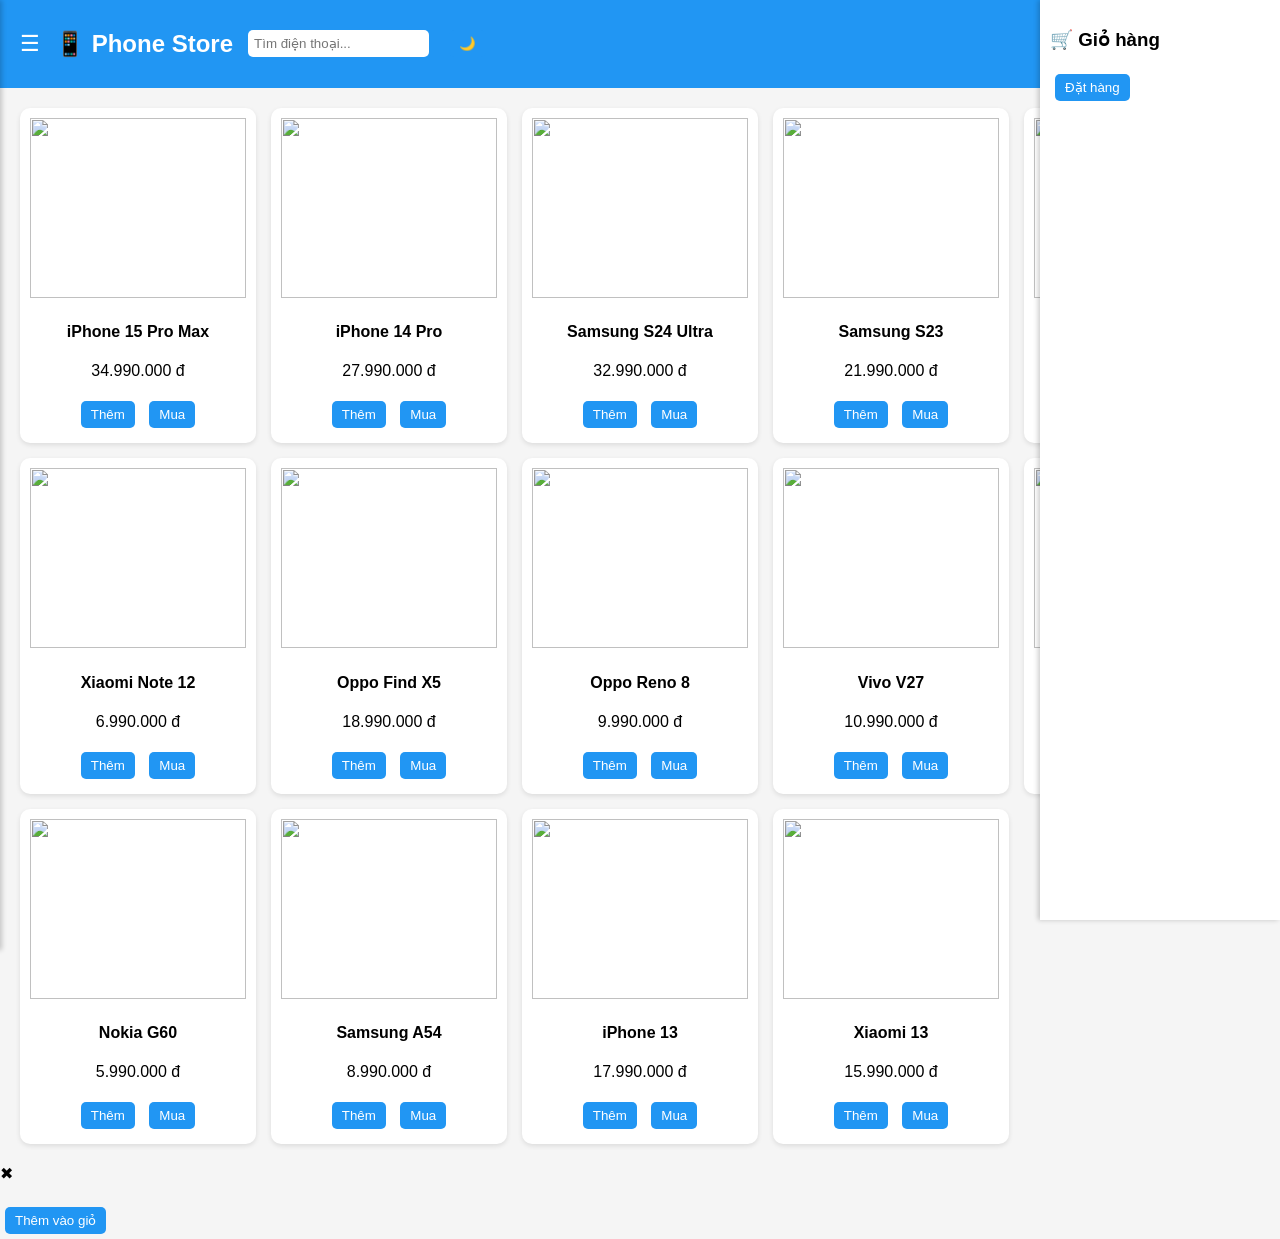
==== index.html @ cf8bfbc5 "Update index.html" ====
<!DOCTYPE html>
<html lang="vi">
<head>
<meta charset="UTF-8">
<meta name="viewport" content="width=device-width, initial-scale=1.0">
<title>Phone Store</title>
<link rel="stylesheet" href="style.css">
</head>
<body>

<header>
<div class="menu-area">☰</div>
<h2>📱 Phone Store</h2>
<input type="text" id="search" placeholder="Tìm điện thoại...">
<button onclick="toggleDark()">🌙</button>
</header>

<div class="sidebar">
<ul>
<li onclick="filter('all')">Trang chủ</li>
<li onclick="filter('iphone')">iPhone</li>
<li onclick="filter('samsung')">Samsung</li>
<li onclick="filter('xiaomi')">Xiaomi</li>
</ul>
</div>

<div class="products" id="list"></div>

<!-- GIỎ HÀNG -->
<div class="cart" id="cart">
<h3>🛒 Giỏ hàng</h3>
<div id="cartItems"></div>
<p id="total"></p>
<button onclick="checkout()">Đặt hàng</button>
</div>

<!-- MODAL CHI TIẾT -->
<div class="modal" id="modal">
<div class="modal-box">
<span onclick="closeModal()">✖</span>
<img id="modalImg">
<h3 id="modalName"></h3>
<p id="modalPrice"></p>
<p id="modalDesc"></p>
<button onclick="addFromDetail()">Thêm vào giỏ</button>
</div>
</div>

<script src="script.js"></script>
</body>
</html>
---- style.css ----
body{
    font-family:Arial;
    margin:0;
    background:#f5f5f5;
    transition:0.3s;
}
.dark{
    background:#121212;
    color:white;
}

header{
    display:flex;
    align-items:center;
    gap:15px;
    padding:10px 20px;
    background:#2196f3;
    color:white;
}
header input{
    padding:6px;
    border:none;
    border-radius:5px;
}

.menu-area{
    cursor:pointer;
    font-size:22px;
}

.sidebar{
    position:fixed;
    left:-180px;
    top:0;
    width:180px;
    height:100%;
    background:white;
    box-shadow:2px 0 5px rgba(0,0,0,0.2);
    transition:0.3s;
    padding-top:50px;
}

.menu-area:hover + .sidebar,
.sidebar:hover{
    left:0;
}

.sidebar ul{
    list-style:none;
    padding:0;
}
.sidebar li{
    padding:10px;
    cursor:pointer;
}
.sidebar li:hover{
    background:#eee;
}

.products{
    padding:20px;
    display:grid;
    grid-template-columns:repeat(auto-fill,minmax(200px,1fr));
    gap:15px;
}

.card{
    background:white;
    border-radius:10px;
    padding:10px;
    text-align:center;
    box-shadow:0 2px 5px rgba(0,0,0,0.1);
    transition:0.3s;
}
.card:hover{
    transform:translateY(-5px);
}

.card img{
    width:100%;
    height:180px;
    object-fit:contain;
    transition:0.3s;
}
.card:hover img{
    transform:scale(1.1);
}

button{
    padding:6px 10px;
    margin:5px;
    border:none;
    border-radius:5px;
    background:#2196f3;
    color:white;
    cursor:pointer;
}
button:hover{
    background:#1976d2;
}

.cart{
    position:fixed;
    right:0;
    top:0;
    width:220px;
    height:100%;
    background:white;
    box-shadow:-2px 0 5px rgba(0,0,0,0.2);
    padding:10px;
    overflow:auto;
}
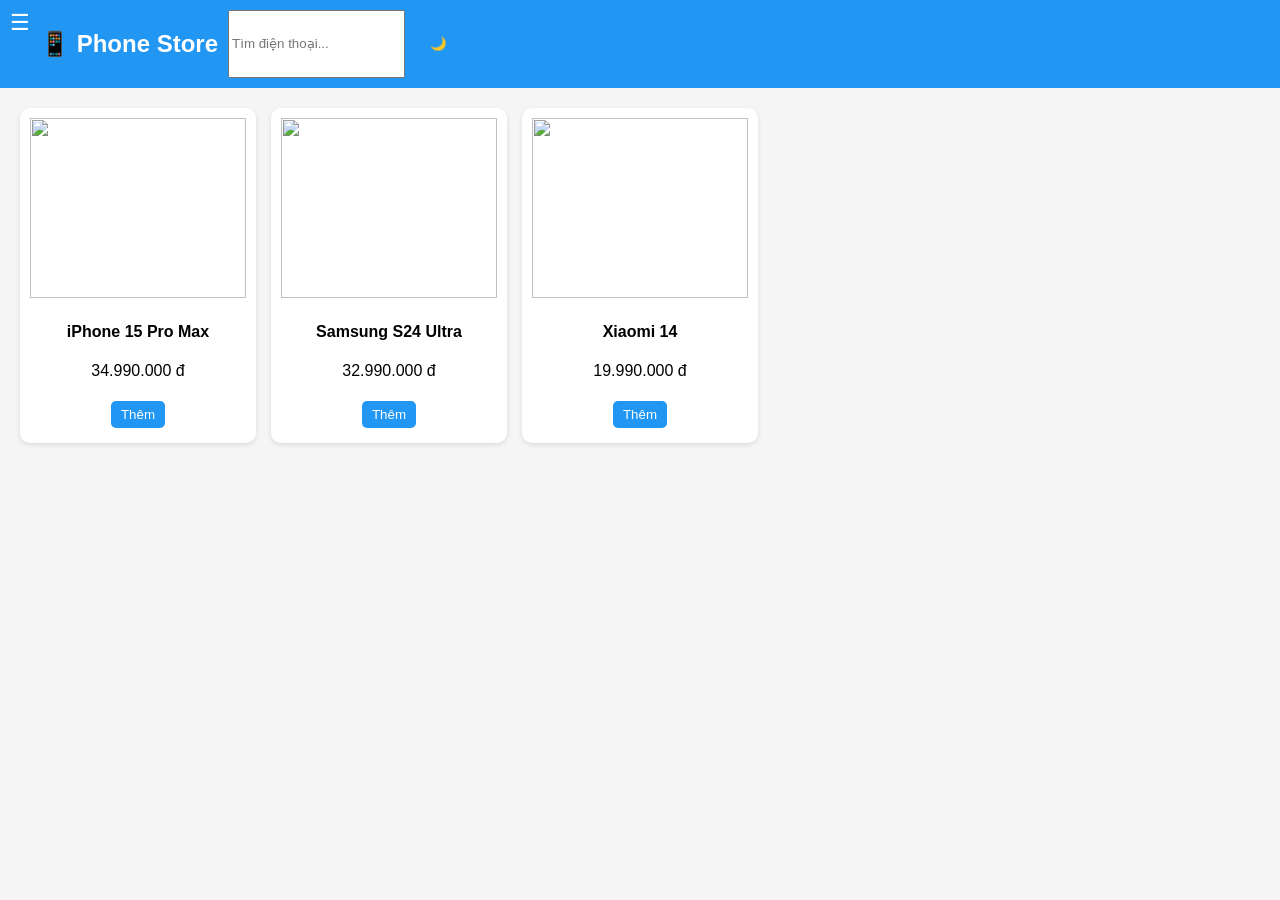
==== commit 3aa1bbce: "Update index.html" ====
--- a/index.html
+++ b/index.html
@@ -3,7 +3,7 @@
 <head>
 <meta charset="UTF-8">
 <meta name="viewport" content="width=device-width, initial-scale=1.0">
-<title>Phone Store</title>
+<title>Shop Điện Thoại</title>
 <link rel="stylesheet" href="style.css">
 </head>
 <body>
@@ -15,24 +15,20 @@
 <button onclick="toggleDark()">🌙</button>
 </header>
 
+<!-- MENU TRÁI -->
 <div class="sidebar">
 <ul>
 <li onclick="filter('all')">Trang chủ</li>
 <li onclick="filter('iphone')">iPhone</li>
 <li onclick="filter('samsung')">Samsung</li>
 <li onclick="filter('xiaomi')">Xiaomi</li>
+<li onclick="filter('oppo')">Oppo</li>
+<li onclick="filter('vivo')">Vivo</li>
 </ul>
 </div>
 
+<!-- DANH SÁCH -->
 <div class="products" id="list"></div>
-
-<!-- GIỎ HÀNG -->
-<div class="cart" id="cart">
-<h3>🛒 Giỏ hàng</h3>
-<div id="cartItems"></div>
-<p id="total"></p>
-<button onclick="checkout()">Đặt hàng</button>
-</div>
 
 <!-- MODAL CHI TIẾT -->
 <div class="modal" id="modal">
@@ -41,8 +37,7 @@
 <img id="modalImg">
 <h3 id="modalName"></h3>
 <p id="modalPrice"></p>
-<p id="modalDesc"></p>
-<button onclick="addFromDetail()">Thêm vào giỏ</button>
+<p>Điện thoại cao cấp, hiệu năng mạnh, camera đẹp.</p>
 </div>
 </div>
 
--- a/style.css
+++ b/style.css
@@ -1,112 +1,43 @@
-body{
-    font-family:Arial;
-    margin:0;
-    background:#f5f5f5;
-    transition:0.3s;
-}
-.dark{
-    background:#121212;
-    color:white;
-}
-
-header{
-    display:flex;
-    align-items:center;
-    gap:15px;
-    padding:10px 20px;
-    background:#2196f3;
-    color:white;
-}
-header input{
-    padding:6px;
-    border:none;
-    border-radius:5px;
-}
-
-.menu-area{
-    cursor:pointer;
-    font-size:22px;
-}
+body{font-family:Arial;margin:0;background:#f5f5f5}
+header{display:flex;gap:10px;padding:10px;background:#2196f3;color:white}
+.menu-area{cursor:pointer;font-size:22px}
 
 .sidebar{
-    position:fixed;
-    left:-180px;
-    top:0;
-    width:180px;
-    height:100%;
-    background:white;
-    box-shadow:2px 0 5px rgba(0,0,0,0.2);
-    transition:0.3s;
-    padding-top:50px;
+position:fixed;left:-200px;top:0;width:200px;height:100%;
+background:white;transition:0.3s;padding-top:50px
 }
-
 .menu-area:hover + .sidebar,
-.sidebar:hover{
-    left:0;
-}
-
-.sidebar ul{
-    list-style:none;
-    padding:0;
-}
-.sidebar li{
-    padding:10px;
-    cursor:pointer;
-}
-.sidebar li:hover{
-    background:#eee;
-}
+.sidebar:hover{left:0}
 
 .products{
-    padding:20px;
-    display:grid;
-    grid-template-columns:repeat(auto-fill,minmax(200px,1fr));
-    gap:15px;
+padding:20px;
+display:grid;
+grid-template-columns:repeat(auto-fill,minmax(220px,1fr));
+gap:15px
 }
 
 .card{
-    background:white;
-    border-radius:10px;
-    padding:10px;
-    text-align:center;
-    box-shadow:0 2px 5px rgba(0,0,0,0.1);
-    transition:0.3s;
+background:white;padding:10px;border-radius:10px;text-align:center;
+box-shadow:0 2px 5px rgba(0,0,0,0.1)
 }
-.card:hover{
-    transform:translateY(-5px);
-}
-
-.card img{
-    width:100%;
-    height:180px;
-    object-fit:contain;
-    transition:0.3s;
-}
-.card:hover img{
-    transform:scale(1.1);
-}
+.card img{width:100%;height:180px;object-fit:contain;cursor:pointer}
 
 button{
-    padding:6px 10px;
-    margin:5px;
-    border:none;
-    border-radius:5px;
-    background:#2196f3;
-    color:white;
-    cursor:pointer;
-}
-button:hover{
-    background:#1976d2;
+padding:6px 10px;margin:5px;border:none;border-radius:5px;
+background:#2196f3;color:white;cursor:pointer
 }
 
 .cart{
-    position:fixed;
-    right:0;
-    top:0;
-    width:220px;
-    height:100%;
-    background:white;
-    box-shadow:-2px 0 5px rgba(0,0,0,0.2);
-    padding:10px;
-    overflow:auto;
+position:fixed;right:0;top:0;width:250px;height:100%;
+background:white;padding:10px;box-shadow:-2px 0 5px rgba(0,0,0,0.2)
 }
+
+/* MODAL */
+.modal{
+display:none;position:fixed;top:0;left:0;width:100%;height:100%;
+background:rgba(0,0,0,0.5)
+}
+.modal-box{
+background:white;width:300px;margin:100px auto;padding:20px;border-radius:10px
+}
+.modal-box img{width:100%}
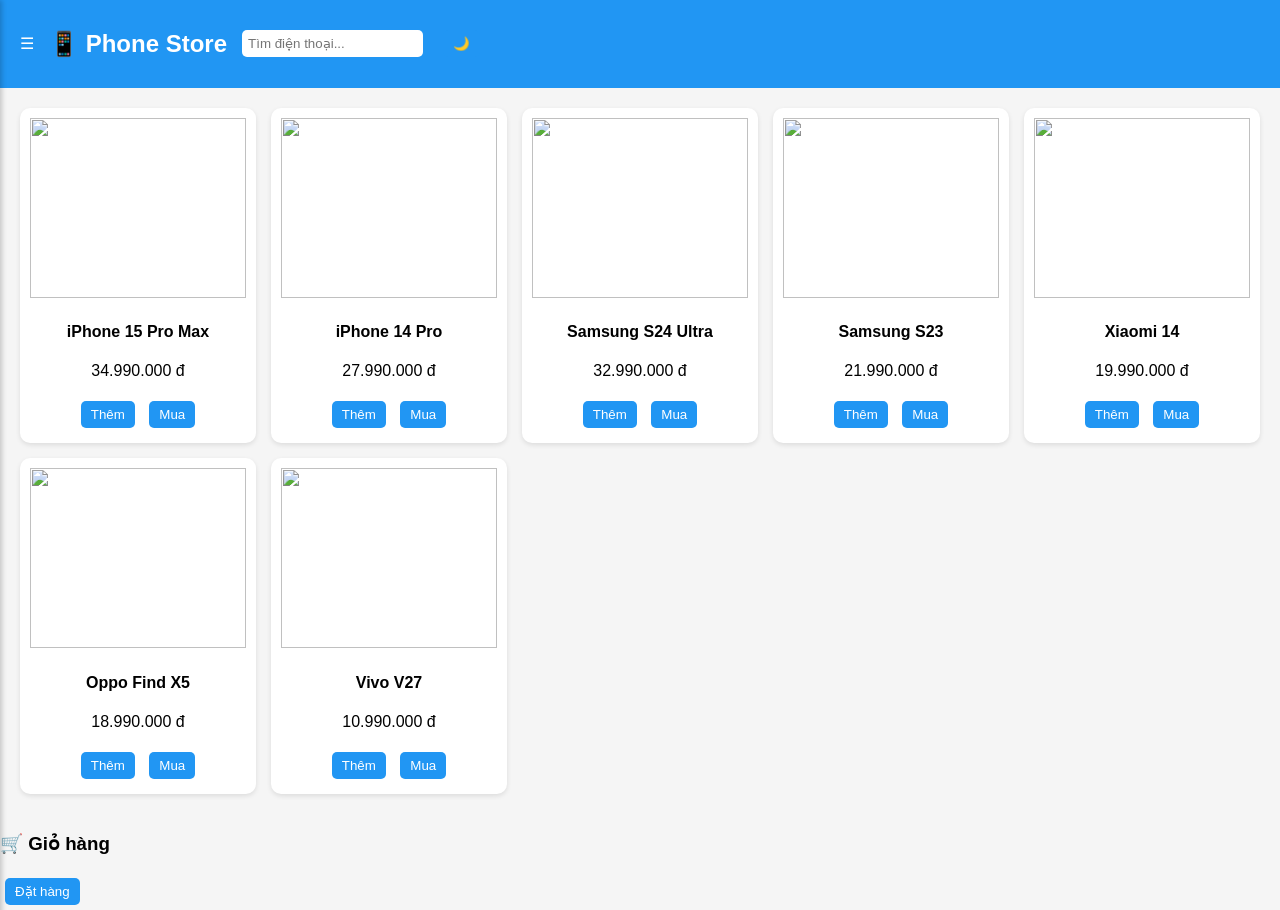
==== commit cf442fa5: "Update index.html" ====
--- a/index.html
+++ b/index.html
@@ -3,20 +3,21 @@
 <head>
 <meta charset="UTF-8">
 <meta name="viewport" content="width=device-width, initial-scale=1.0">
-<title>Shop Điện Thoại</title>
+<title>Phone Store</title>
 <link rel="stylesheet" href="style.css">
 </head>
 <body>
 
 <header>
-<div class="menu-area">☰</div>
+<div class="menu">☰</div>
 <h2>📱 Phone Store</h2>
 <input type="text" id="search" placeholder="Tìm điện thoại...">
 <button onclick="toggleDark()">🌙</button>
 </header>
 
-<!-- MENU TRÁI -->
+<!-- MENU -->
 <div class="sidebar">
+<h3>Danh mục</h3>
 <ul>
 <li onclick="filter('all')">Trang chủ</li>
 <li onclick="filter('iphone')">iPhone</li>
@@ -27,18 +28,27 @@
 </ul>
 </div>
 
-<!-- DANH SÁCH -->
+<!-- SẢN PHẨM -->
 <div class="products" id="list"></div>
 
-<!-- MODAL CHI TIẾT -->
+<!-- MODAL -->
 <div class="modal" id="modal">
-<div class="modal-box">
+<div class="modal-content">
 <span onclick="closeModal()">✖</span>
-<img id="modalImg">
-<h3 id="modalName"></h3>
-<p id="modalPrice"></p>
-<p>Điện thoại cao cấp, hiệu năng mạnh, camera đẹp.</p>
+<img id="mImg">
+<h2 id="mName"></h2>
+<p id="mPrice"></p>
+<p id="mDesc"></p>
+<button onclick="addCart()">Thêm vào giỏ</button>
 </div>
+</div>
+
+<!-- GIỎ HÀNG -->
+<div class="cart">
+<h3>🛒 Giỏ hàng</h3>
+<div id="cart"></div>
+<p id="total"></p>
+<button onclick="checkout()">Đặt hàng</button>
 </div>
 
 <script src="script.js"></script>
--- a/style.css
+++ b/style.css
@@ -1,43 +1,133 @@
-body{font-family:Arial;margin:0;background:#f5f5f5}
-header{display:flex;gap:10px;padding:10px;background:#2196f3;color:white}
-.menu-area{cursor:pointer;font-size:22px}
-
-.sidebar{
-position:fixed;left:-200px;top:0;width:200px;height:100%;
-background:white;transition:0.3s;padding-top:50px
-}
-.menu-area:hover + .sidebar,
-.sidebar:hover{left:0}
-
-.products{
-padding:20px;
-display:grid;
-grid-template-columns:repeat(auto-fill,minmax(220px,1fr));
-gap:15px
+body{
+    font-family:Arial;
+    margin:0;
+    background:#f5f5f5;
 }
 
-.card{
-background:white;padding:10px;border-radius:10px;text-align:center;
-box-shadow:0 2px 5px rgba(0,0,0,0.1)
-}
-.card img{width:100%;height:180px;object-fit:contain;cursor:pointer}
-
-button{
-padding:6px 10px;margin:5px;border:none;border-radius:5px;
-background:#2196f3;color:white;cursor:pointer
+.dark{
+    background:#121212;
+    color:white;
 }
 
-.cart{
-position:fixed;right:0;top:0;width:250px;height:100%;
-background:white;padding:10px;box-shadow:-2px 0 5px rgba(0,0,0,0.2)
+header{
+    display:flex;
+    align-items:center;
+    gap:15px;
+    padding:10px 20px;
+    background:#2196f3;
+    color:white;
+}
+
+header input{
+    padding:6px;
+    border:none;
+    border-radius:5px;
+}
+
+.menu-area{
+    font-size:22px;
+    cursor:pointer;
+}
+
+/* MENU TRÁI */
+.sidebar{
+    position:fixed;
+    left:-200px;
+    top:0;
+    width:200px;
+    height:100%;
+    background:white;
+    box-shadow:2px 0 5px rgba(0,0,0,0.2);
+    transition:0.3s;
+    padding-top:60px;
+}
+
+/* hover vào icon hoặc menu */
+.menu-area:hover + .sidebar,
+.sidebar:hover{
+    left:0;
+}
+
+.sidebar ul{
+    list-style:none;
+    padding:0;
+}
+.sidebar li{
+    padding:12px;
+    cursor:pointer;
+}
+.sidebar li:hover{
+    background:#eee;
+}
+
+/* GRID */
+.products{
+    padding:20px;
+    display:grid;
+    grid-template-columns:repeat(auto-fill,minmax(220px,1fr));
+    gap:15px;
+}
+
+/* CARD */
+.card{
+    background:white;
+    border-radius:10px;
+    padding:10px;
+    text-align:center;
+    box-shadow:0 2px 5px rgba(0,0,0,0.1);
+    transition:0.3s;
+}
+
+.card:hover{
+    transform:translateY(-5px);
+}
+
+.card img{
+    width:100%;
+    height:180px;
+    object-fit:contain;
+    cursor:pointer;
+}
+
+.card:hover img{
+    transform:scale(1.1);
+}
+
+/* BUTTON */
+button{
+    padding:6px 10px;
+    margin:5px;
+    border:none;
+    border-radius:5px;
+    background:#2196f3;
+    color:white;
+    cursor:pointer;
+}
+
+button:hover{
+    background:#1976d2;
 }
 
 /* MODAL */
 .modal{
-display:none;position:fixed;top:0;left:0;width:100%;height:100%;
-background:rgba(0,0,0,0.5)
+    display:none;
+    position:fixed;
+    top:0;
+    left:0;
+    width:100%;
+    height:100%;
+    background:rgba(0,0,0,0.5);
 }
+
 .modal-box{
-background:white;width:300px;margin:100px auto;padding:20px;border-radius:10px
+    background:white;
+    width:300px;
+    margin:100px auto;
+    padding:20px;
+    border-radius:10px;
+    text-align:center;
 }
-.modal-box img{width:100%}
+
+.modal-box img{
+    width:100%;
+}
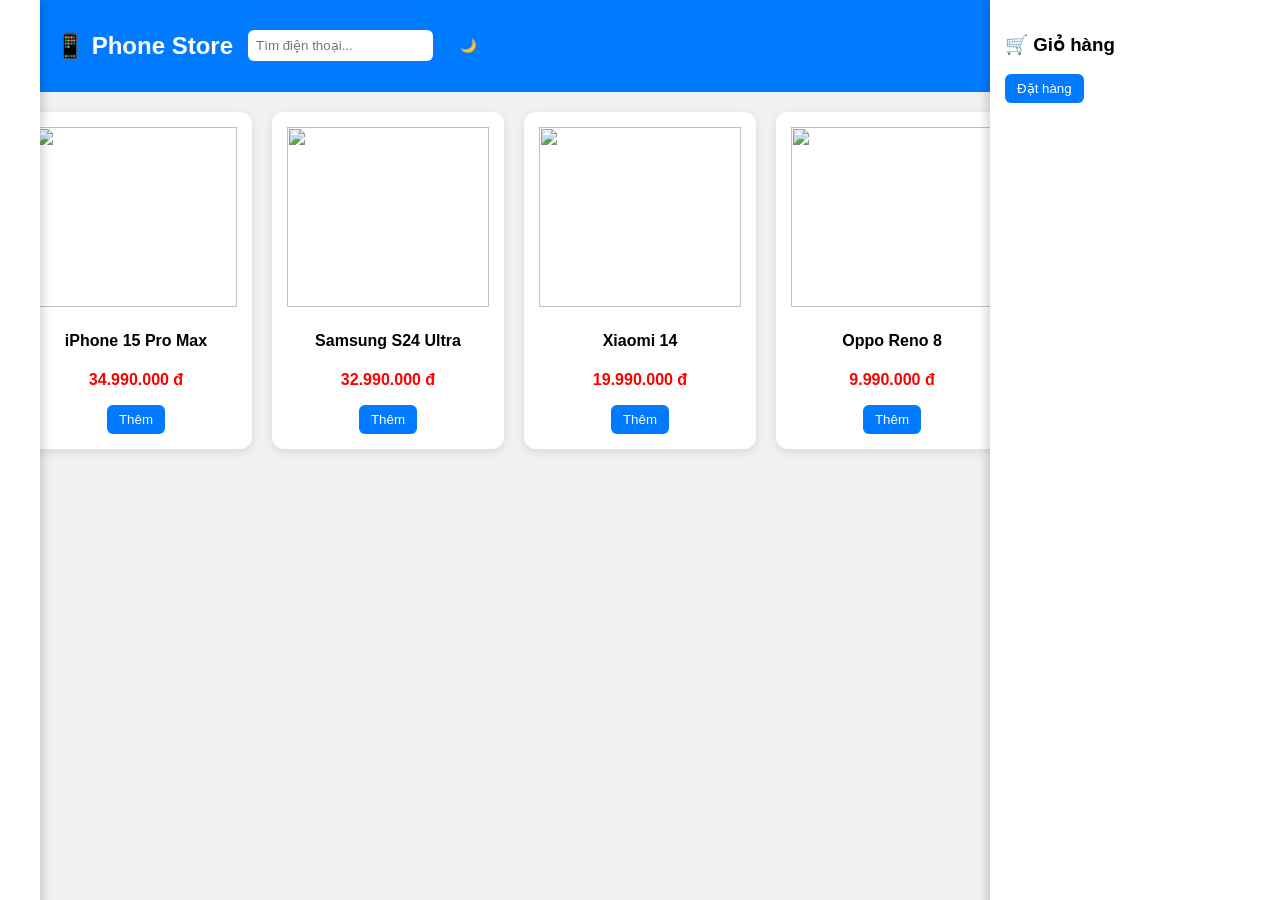
==== commit e5d2da78: "Update index.html" ====
--- a/index.html
+++ b/index.html
@@ -31,7 +31,7 @@
 <!-- SẢN PHẨM -->
 <div class="products" id="list"></div>
 
-<!-- MODAL -->
+<!-- MODAL CHI TIẾT -->
 <div class="modal" id="modal">
 <div class="modal-content">
 <span onclick="closeModal()">✖</span>
@@ -40,6 +40,19 @@
 <p id="mPrice"></p>
 <p id="mDesc"></p>
 <button onclick="addCart()">Thêm vào giỏ</button>
+</div>
+</div>
+
+<!-- FORM ĐẶT HÀNG -->
+<div class="modal" id="orderModal">
+<div class="modal-content">
+<h3>Thông tin đặt hàng</h3>
+<input id="name" placeholder="Nhập tên">
+<input id="phone" placeholder="Nhập SĐT">
+<input id="address" placeholder="Nhập địa chỉ">
+<p id="error" style="color:red"></p>
+<button onclick="submitOrder()">Xác nhận</button>
+<button onclick="closeOrder()">Hủy</button>
 </div>
 </div>
 
--- a/style.css
+++ b/style.css
@@ -1,133 +1,138 @@
 body{
-    font-family:Arial;
-    margin:0;
-    background:#f5f5f5;
+margin:0;
+font-family:Arial;
+background:#f1f1f1;
 }
 
-.dark{
-    background:#121212;
-    color:white;
-}
-
+/* HEADER */
 header{
-    display:flex;
-    align-items:center;
-    gap:15px;
-    padding:10px 20px;
-    background:#2196f3;
-    color:white;
+display:flex;
+align-items:center;
+gap:15px;
+padding:12px 20px;
+background:#007bff;
+color:white;
 }
 
 header input{
-    padding:6px;
-    border:none;
-    border-radius:5px;
+padding:8px;
+border-radius:6px;
+border:none;
 }
 
-.menu-area{
-    font-size:22px;
-    cursor:pointer;
+/* MENU */
+.menu{
+font-size:22px;
+cursor:pointer;
 }
 
-/* MENU TRÁI */
 .sidebar{
-    position:fixed;
-    left:-200px;
-    top:0;
-    width:200px;
-    height:100%;
-    background:white;
-    box-shadow:2px 0 5px rgba(0,0,0,0.2);
-    transition:0.3s;
-    padding-top:60px;
+position:fixed;
+left:-220px;
+top:0;
+width:220px;
+height:100%;
+background:white;
+box-shadow:2px 0 10px rgba(0,0,0,0.2);
+padding:20px;
+transition:0.3s;
 }
 
-/* hover vào icon hoặc menu */
-.menu-area:hover + .sidebar,
+.menu:hover + .sidebar,
 .sidebar:hover{
-    left:0;
+left:0;
 }
 
-.sidebar ul{
-    list-style:none;
-    padding:0;
+.sidebar li{
+padding:10px;
+cursor:pointer;
+border-radius:5px;
 }
-.sidebar li{
-    padding:12px;
-    cursor:pointer;
-}
+
 .sidebar li:hover{
-    background:#eee;
+background:#eee;
 }
 
 /* GRID */
 .products{
-    padding:20px;
-    display:grid;
-    grid-template-columns:repeat(auto-fill,minmax(220px,1fr));
-    gap:15px;
+padding:20px;
+display:grid;
+grid-template-columns:repeat(auto-fill,minmax(220px,1fr));
+gap:20px;
 }
 
 /* CARD */
 .card{
-    background:white;
-    border-radius:10px;
-    padding:10px;
-    text-align:center;
-    box-shadow:0 2px 5px rgba(0,0,0,0.1);
-    transition:0.3s;
+background:white;
+border-radius:12px;
+padding:15px;
+text-align:center;
+box-shadow:0 3px 10px rgba(0,0,0,0.1);
+transition:0.3s;
 }
 
 .card:hover{
-    transform:translateY(-5px);
+transform:translateY(-6px);
 }
 
 .card img{
-    width:100%;
-    height:180px;
-    object-fit:contain;
-    cursor:pointer;
+width:100%;
+height:180px;
+object-fit:contain;
+cursor:pointer;
 }
 
-.card:hover img{
-    transform:scale(1.1);
+.price{
+color:red;
+font-weight:bold;
 }
 
 /* BUTTON */
 button{
-    padding:6px 10px;
-    margin:5px;
-    border:none;
-    border-radius:5px;
-    background:#2196f3;
-    color:white;
-    cursor:pointer;
+padding:7px 12px;
+border:none;
+border-radius:6px;
+background:#007bff;
+color:white;
+cursor:pointer;
 }
 
 button:hover{
-    background:#1976d2;
+background:#0056b3;
+}
+
+/* CART */
+.cart{
+position:fixed;
+right:0;
+top:0;
+width:260px;
+height:100%;
+background:white;
+padding:15px;
+box-shadow:-2px 0 10px rgba(0,0,0,0.2);
 }
 
 /* MODAL */
 .modal{
-    display:none;
-    position:fixed;
-    top:0;
-    left:0;
-    width:100%;
-    height:100%;
-    background:rgba(0,0,0,0.5);
+display:none;
+position:fixed;
+width:100%;
+height:100%;
+background:rgba(0,0,0,0.5);
+top:0;
+left:0;
 }
 
-.modal-box{
-    background:white;
-    width:300px;
-    margin:100px auto;
-    padding:20px;
-    border-radius:10px;
-    text-align:center;
+.modal-content{
+background:white;
+width:350px;
+margin:100px auto;
+padding:20px;
+border-radius:10px;
+text-align:center;
 }
 
-.modal-box img{
-    width:100%;
+.modal img{
+width:100%;
 }
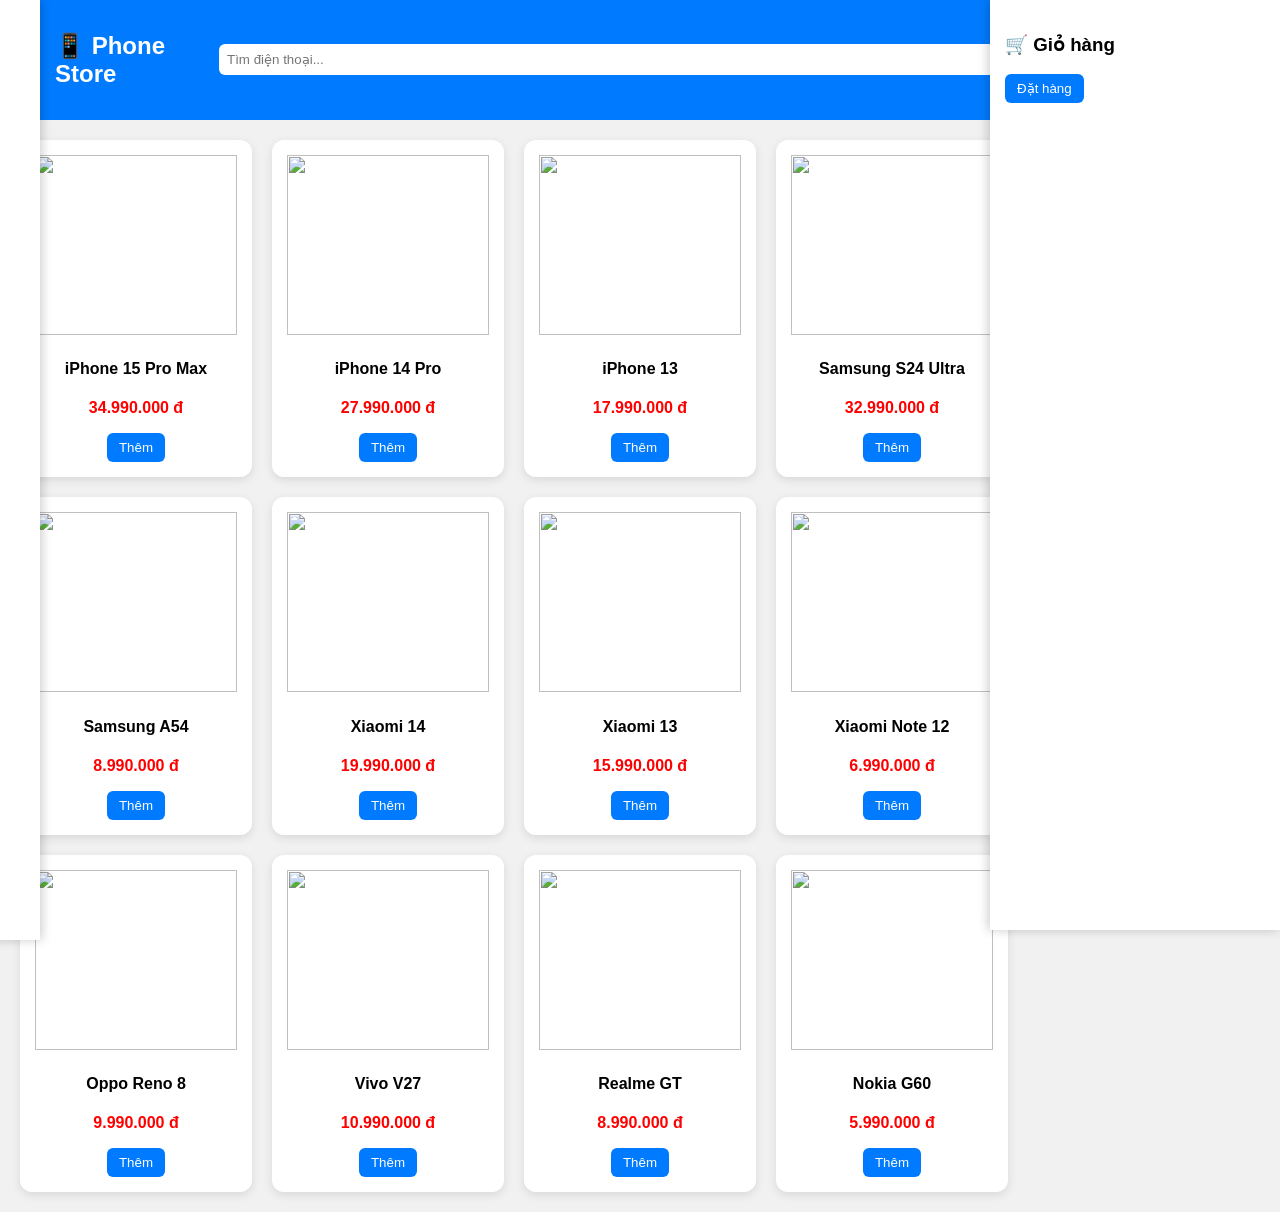
==== commit deae1efa: "Update index.html" ====
--- a/index.html
+++ b/index.html
@@ -13,6 +13,7 @@
 <h2>📱 Phone Store</h2>
 <input type="text" id="search" placeholder="Tìm điện thoại...">
 <button onclick="toggleDark()">🌙</button>
+<div class="cart-btn" onclick="toggleCart()">🛒</div>
 </header>
 
 <!-- MENU -->
@@ -57,7 +58,7 @@
 </div>
 
 <!-- GIỎ HÀNG -->
-<div class="cart">
+<div class="cart" id="cartBox">
 <h3>🛒 Giỏ hàng</h3>
 <div id="cart"></div>
 <p id="total"></p>
--- a/style.css
+++ b/style.css
@@ -2,6 +2,19 @@
 margin:0;
 font-family:Arial;
 background:#f1f1f1;
+}
+
+/* DARK MODE */
+.dark{
+background:#121212;
+color:white;
+}
+.dark .card,
+.dark .sidebar,
+.dark .cart,
+.dark .modal-content{
+background:#1e1e1e;
+color:white;
 }
 
 /* HEADER */
@@ -48,7 +61,6 @@
 cursor:pointer;
 border-radius:5px;
 }
-
 .sidebar li:hover{
 background:#eee;
 }
@@ -70,18 +82,15 @@
 box-shadow:0 3px 10px rgba(0,0,0,0.1);
 transition:0.3s;
 }
-
 .card:hover{
 transform:translateY(-6px);
 }
-
 .card img{
 width:100%;
 height:180px;
 object-fit:contain;
 cursor:pointer;
 }
-
 .price{
 color:red;
 font-weight:bold;
@@ -96,7 +105,6 @@
 color:white;
 cursor:pointer;
 }
-
 button:hover{
 background:#0056b3;
 }
@@ -123,7 +131,6 @@
 top:0;
 left:0;
 }
-
 .modal-content{
 background:white;
 width:350px;
@@ -132,7 +139,15 @@
 border-radius:10px;
 text-align:center;
 }
-
 .modal img{
 width:100%;
 }
+
+/* INPUT */
+input{
+width:90%;
+padding:8px;
+margin:5px 0;
+border-radius:5px;
+border:1px solid #ccc;
+}
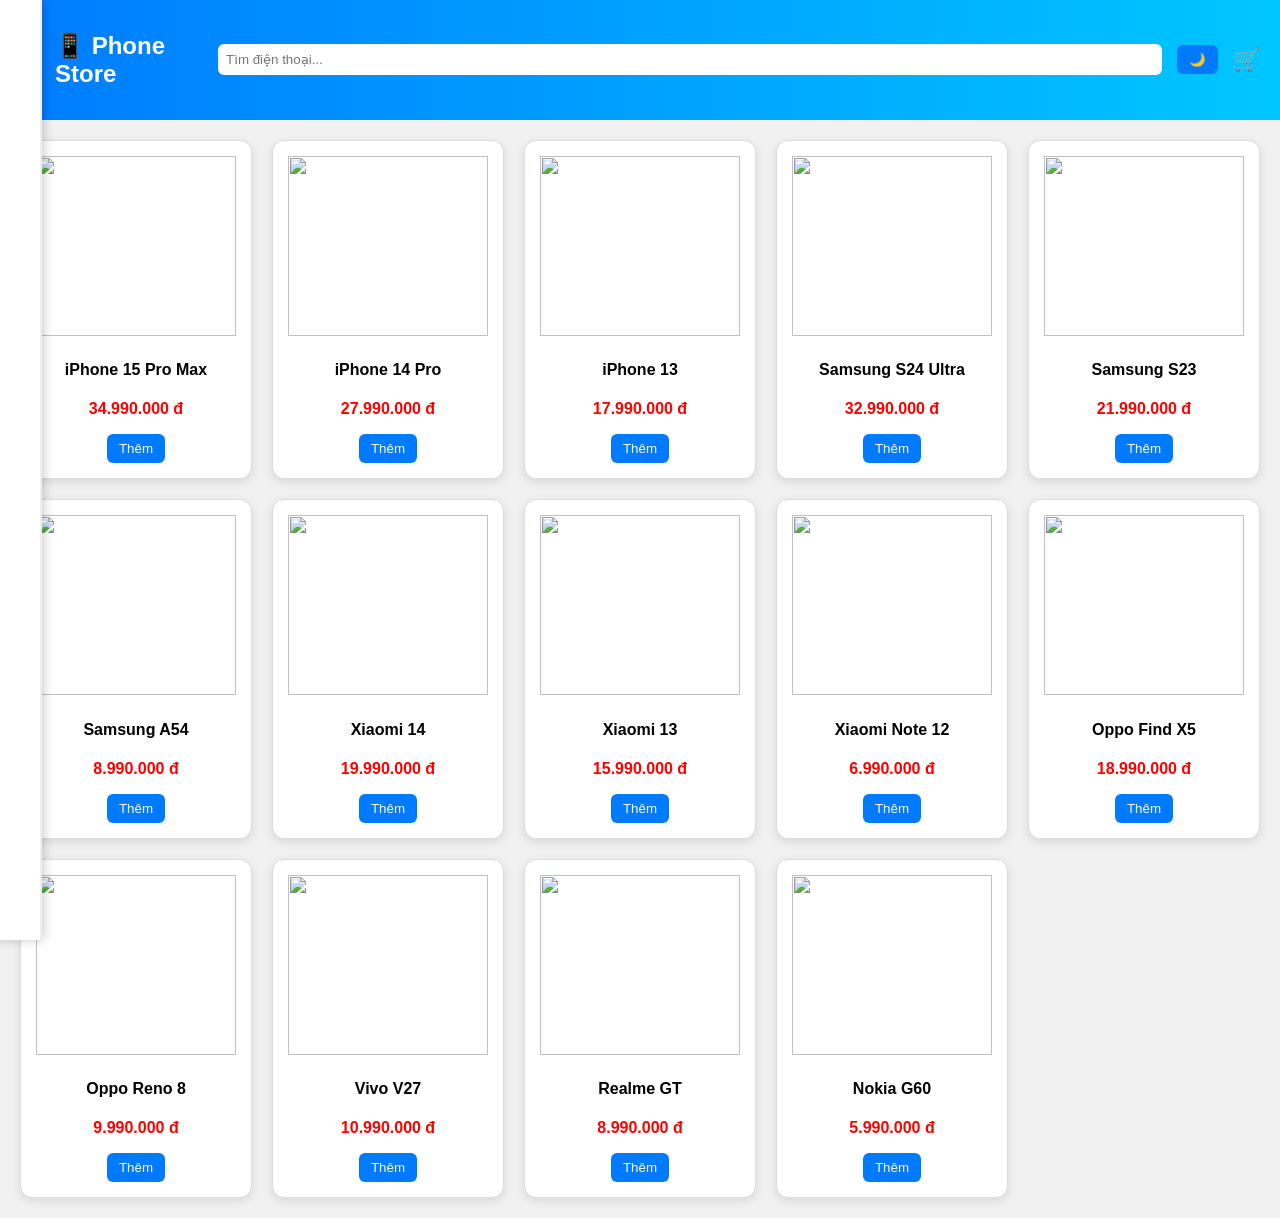
==== commit fdef4225: "Update index.html" ====
--- a/index.html
+++ b/index.html
@@ -39,8 +39,19 @@
 <img id="mImg">
 <h2 id="mName"></h2>
 <p id="mPrice"></p>
-<p id="mDesc"></p>
+<div id="mDesc"></div>
 <button onclick="addCart()">Thêm vào giỏ</button>
+</div>
+</div>
+
+<!-- GIỎ HÀNG POPUP -->
+<div class="modal" id="cartModal">
+<div class="modal-content">
+<span onclick="closeCart()">✖</span>
+<h3>🛒 Giỏ hàng</h3>
+<div id="cart"></div>
+<p id="total"></p>
+<button onclick="checkout()">Đặt hàng</button>
 </div>
 </div>
 
@@ -57,14 +68,6 @@
 </div>
 </div>
 
-<!-- GIỎ HÀNG -->
-<div class="cart" id="cartBox">
-<h3>🛒 Giỏ hàng</h3>
-<div id="cart"></div>
-<p id="total"></p>
-<button onclick="checkout()">Đặt hàng</button>
-</div>
-
 <script src="script.js"></script>
 </body>
 </html>
--- a/style.css
+++ b/style.css
@@ -23,7 +23,7 @@
 align-items:center;
 gap:15px;
 padding:12px 20px;
-background:#007bff;
+background:linear-gradient(90deg,#007bff,#00c6ff);
 color:white;
 }
 
@@ -33,12 +33,13 @@
 border:none;
 }
 
-/* MENU */
-.menu{
+/* ICON */
+.menu,.cart-btn{
 font-size:22px;
 cursor:pointer;
 }
 
+/* MENU */
 .sidebar{
 position:fixed;
 left:-220px;
@@ -49,6 +50,7 @@
 box-shadow:2px 0 10px rgba(0,0,0,0.2);
 padding:20px;
 transition:0.3s;
+border-right:2px solid #eee;
 }
 
 .menu:hover + .sidebar,
@@ -79,11 +81,13 @@
 border-radius:12px;
 padding:15px;
 text-align:center;
+border:1px solid #ddd;
 box-shadow:0 3px 10px rgba(0,0,0,0.1);
 transition:0.3s;
 }
 .card:hover{
 transform:translateY(-6px);
+box-shadow:0 6px 15px rgba(0,0,0,0.2);
 }
 .card img{
 width:100%;
@@ -109,16 +113,21 @@
 background:#0056b3;
 }
 
-/* CART */
+/* GIỎ HÀNG ẨN */
 .cart{
 position:fixed;
-right:0;
+right:-260px;
 top:0;
 width:260px;
 height:100%;
 background:white;
 padding:15px;
 box-shadow:-2px 0 10px rgba(0,0,0,0.2);
+transition:0.3s;
+z-index:1000;
+}
+.cart.show{
+right:0;
 }
 
 /* MODAL */
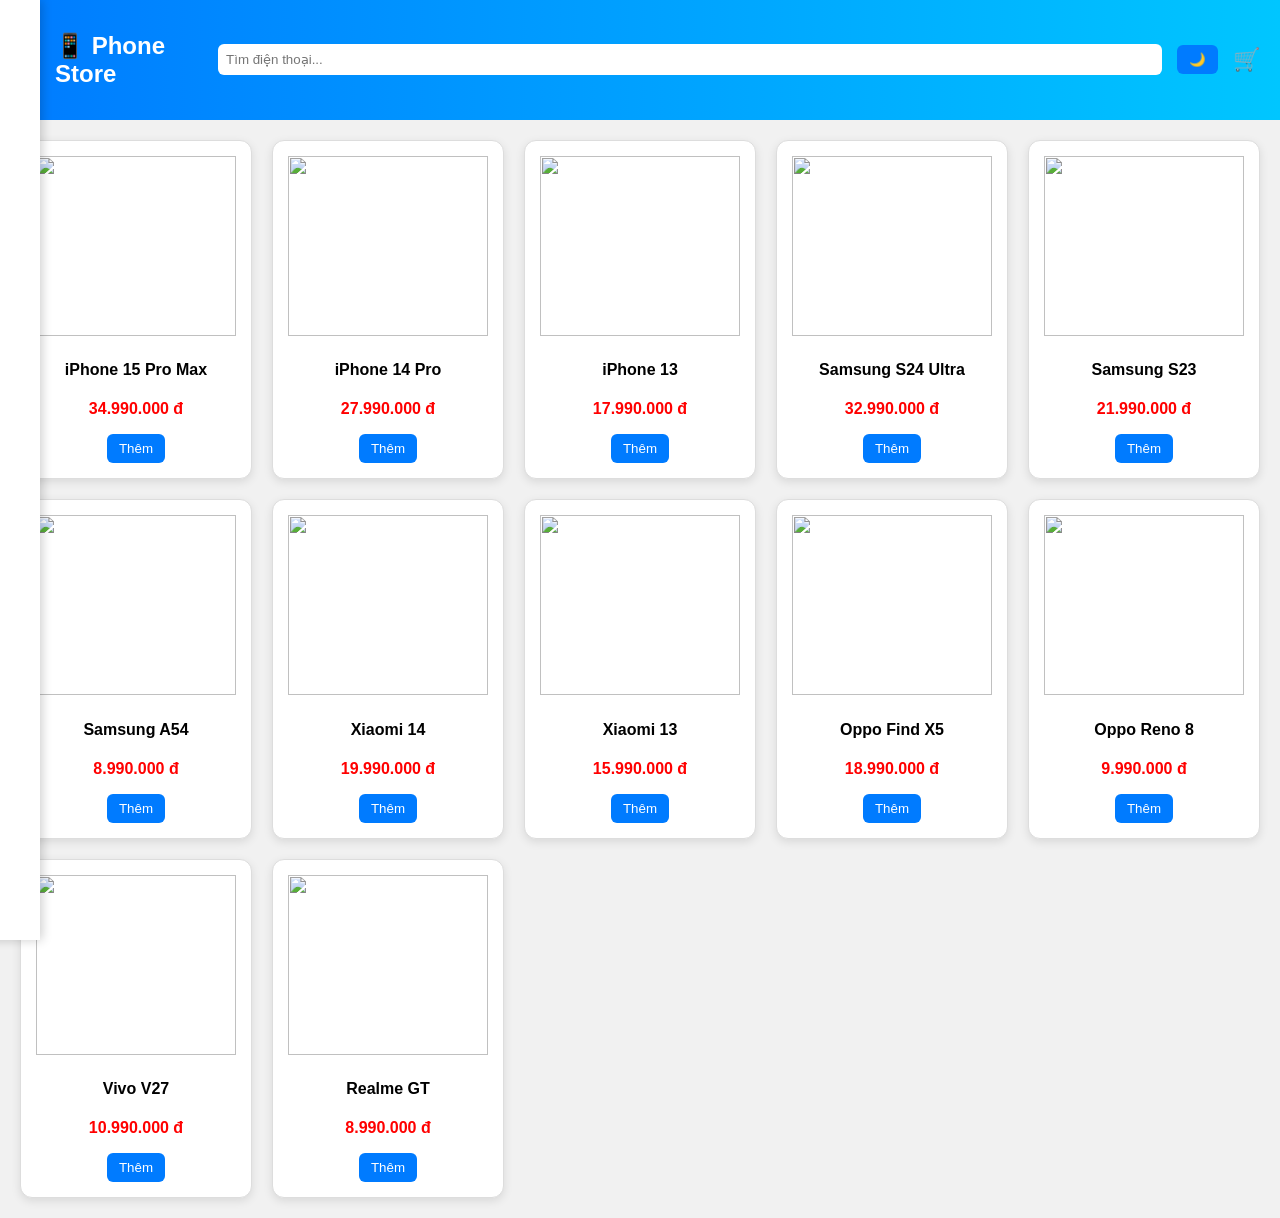
==== commit 4c45f7b7: "Update index.html" ====
--- a/index.html
+++ b/index.html
@@ -16,7 +16,6 @@
 <div class="cart-btn" onclick="toggleCart()">🛒</div>
 </header>
 
-<!-- MENU -->
 <div class="sidebar">
 <h3>Danh mục</h3>
 <ul>
@@ -29,22 +28,21 @@
 </ul>
 </div>
 
-<!-- SẢN PHẨM -->
 <div class="products" id="list"></div>
 
-<!-- MODAL CHI TIẾT -->
+<!-- MODAL CHI TIẾT (đã tối ưu) -->
 <div class="modal" id="modal">
-<div class="modal-content">
+<div class="modal-content small">
 <span onclick="closeModal()">✖</span>
 <img id="mImg">
-<h2 id="mName"></h2>
+<h3 id="mName"></h3>
 <p id="mPrice"></p>
 <div id="mDesc"></div>
 <button onclick="addCart()">Thêm vào giỏ</button>
 </div>
 </div>
 
-<!-- GIỎ HÀNG POPUP -->
+<!-- GIỎ HÀNG -->
 <div class="modal" id="cartModal">
 <div class="modal-content">
 <span onclick="closeCart()">✖</span>
@@ -55,7 +53,7 @@
 </div>
 </div>
 
-<!-- FORM ĐẶT HÀNG -->
+<!-- FORM -->
 <div class="modal" id="orderModal">
 <div class="modal-content">
 <h3>Thông tin đặt hàng</h3>
--- a/style.css
+++ b/style.css
@@ -4,14 +4,13 @@
 background:#f1f1f1;
 }
 
-/* DARK MODE */
+/* DARK */
 .dark{
 background:#121212;
 color:white;
 }
 .dark .card,
 .dark .sidebar,
-.dark .cart,
 .dark .modal-content{
 background:#1e1e1e;
 color:white;
@@ -47,12 +46,10 @@
 width:220px;
 height:100%;
 background:white;
-box-shadow:2px 0 10px rgba(0,0,0,0.2);
 padding:20px;
 transition:0.3s;
-border-right:2px solid #eee;
+box-shadow:2px 0 10px rgba(0,0,0,0.2);
 }
-
 .menu:hover + .sidebar,
 .sidebar:hover{
 left:0;
@@ -113,23 +110,6 @@
 background:#0056b3;
 }
 
-/* GIỎ HÀNG ẨN */
-.cart{
-position:fixed;
-right:-260px;
-top:0;
-width:260px;
-height:100%;
-background:white;
-padding:15px;
-box-shadow:-2px 0 10px rgba(0,0,0,0.2);
-transition:0.3s;
-z-index:1000;
-}
-.cart.show{
-right:0;
-}
-
 /* MODAL */
 .modal{
 display:none;
@@ -143,10 +123,11 @@
 .modal-content{
 background:white;
 width:350px;
-margin:100px auto;
+margin:80px auto;
 padding:20px;
-border-radius:10px;
+border-radius:12px;
 text-align:center;
+box-shadow:0 5px 20px rgba(0,0,0,0.3);
 }
 .modal img{
 width:100%;
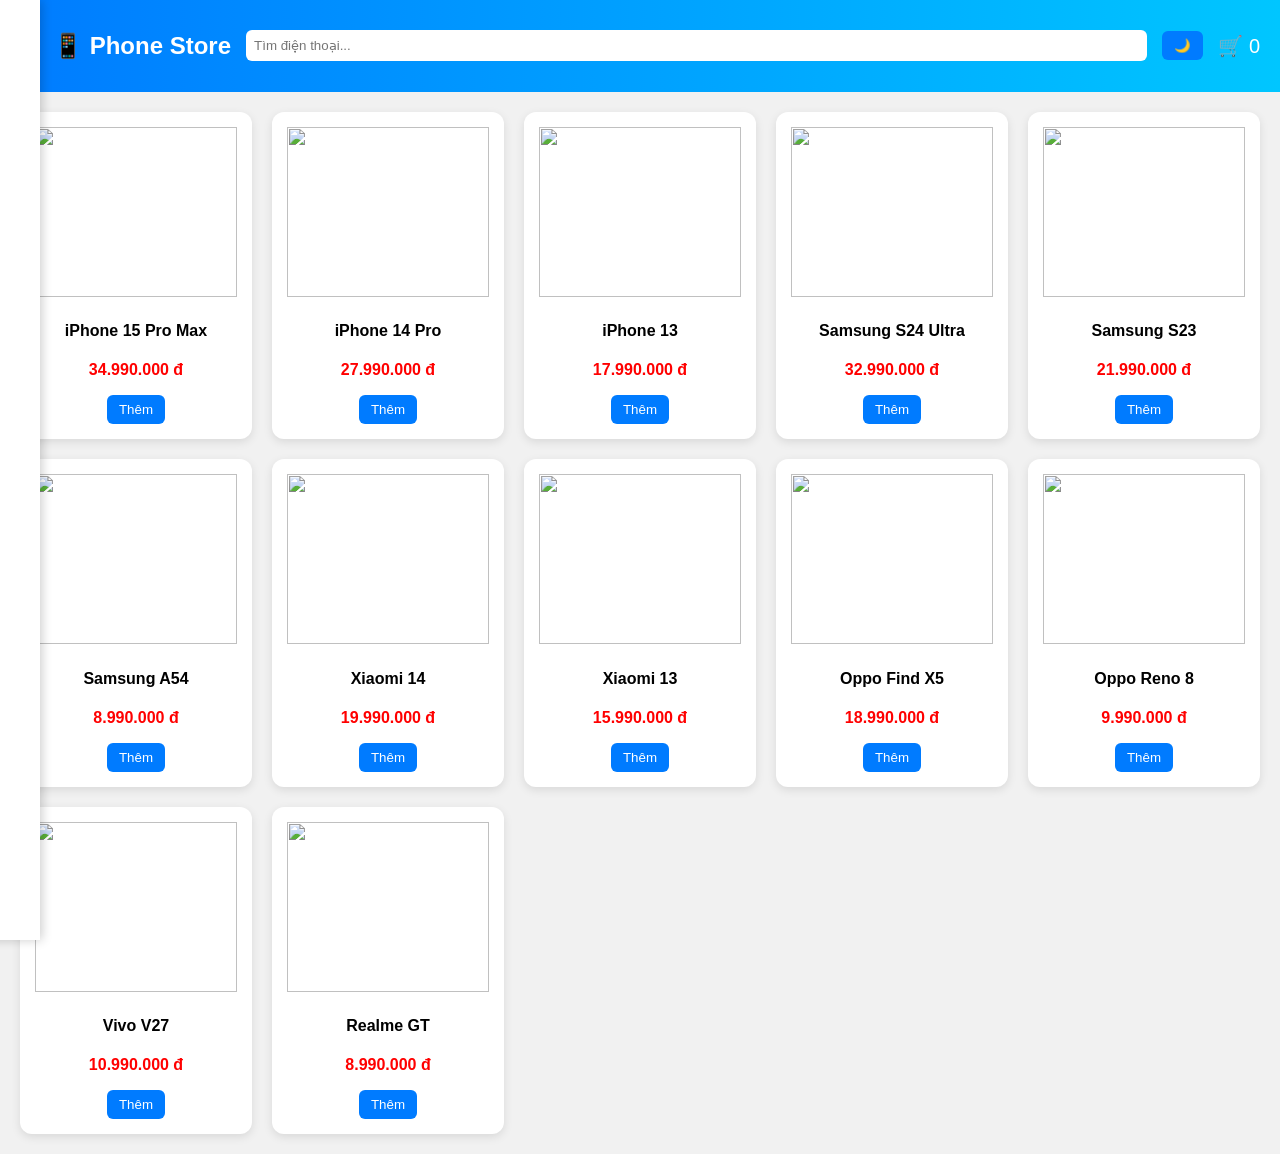
==== commit 6937fc34: "Update index.html" ====
--- a/index.html
+++ b/index.html
@@ -13,7 +13,12 @@
 <h2>📱 Phone Store</h2>
 <input type="text" id="search" placeholder="Tìm điện thoại...">
 <button onclick="toggleDark()">🌙</button>
-<div class="cart-btn" onclick="toggleCart()">🛒</div>
+
+<!-- 🛒 GIỎ HÀNG -->
+<div class="cart-btn" onclick="toggleCart()">
+🛒 <span id="count">0</span>
+</div>
+
 </header>
 
 <div class="sidebar">
@@ -30,7 +35,7 @@
 
 <div class="products" id="list"></div>
 
-<!-- MODAL CHI TIẾT (đã tối ưu) -->
+<!-- MODAL CHI TIẾT -->
 <div class="modal" id="modal">
 <div class="modal-content small">
 <span onclick="closeModal()">✖</span>
--- a/style.css
+++ b/style.css
@@ -30,12 +30,12 @@
 padding:8px;
 border-radius:6px;
 border:none;
+flex:1;
 }
 
-/* ICON */
 .menu,.cart-btn{
-font-size:22px;
 cursor:pointer;
+font-size:20px;
 }
 
 /* MENU */
@@ -55,15 +55,6 @@
 left:0;
 }
 
-.sidebar li{
-padding:10px;
-cursor:pointer;
-border-radius:5px;
-}
-.sidebar li:hover{
-background:#eee;
-}
-
 /* GRID */
 .products{
 padding:20px;
@@ -75,20 +66,18 @@
 /* CARD */
 .card{
 background:white;
+padding:15px;
 border-radius:12px;
-padding:15px;
 text-align:center;
-border:1px solid #ddd;
 box-shadow:0 3px 10px rgba(0,0,0,0.1);
 transition:0.3s;
 }
 .card:hover{
-transform:translateY(-6px);
-box-shadow:0 6px 15px rgba(0,0,0,0.2);
+transform:translateY(-5px);
 }
 .card img{
 width:100%;
-height:180px;
+height:170px;
 object-fit:contain;
 cursor:pointer;
 }
@@ -106,9 +95,6 @@
 color:white;
 cursor:pointer;
 }
-button:hover{
-background:#0056b3;
-}
 
 /* MODAL */
 .modal{
@@ -120,17 +106,27 @@
 top:0;
 left:0;
 }
+
+/* 🔥 QUAN TRỌNG: THU NHỎ */
 .modal-content{
 background:white;
-width:350px;
+width:320px;
 margin:80px auto;
-padding:20px;
-border-radius:12px;
+padding:15px;
+border-radius:10px;
 text-align:center;
-box-shadow:0 5px 20px rgba(0,0,0,0.3);
 }
-.modal img{
-width:100%;
+
+/* 🔥 MODAL CHI TIẾT NHỎ HƠN */
+.modal-content.small{
+width:280px;
+padding:12px;
+}
+
+/* 🔥 ẢNH NHỎ LẠI */
+.modal-content.small img{
+width:180px;
+height:auto;
 }
 
 /* INPUT */
@@ -138,6 +134,4 @@
 width:90%;
 padding:8px;
 margin:5px 0;
-border-radius:5px;
-border:1px solid #ccc;
 }
